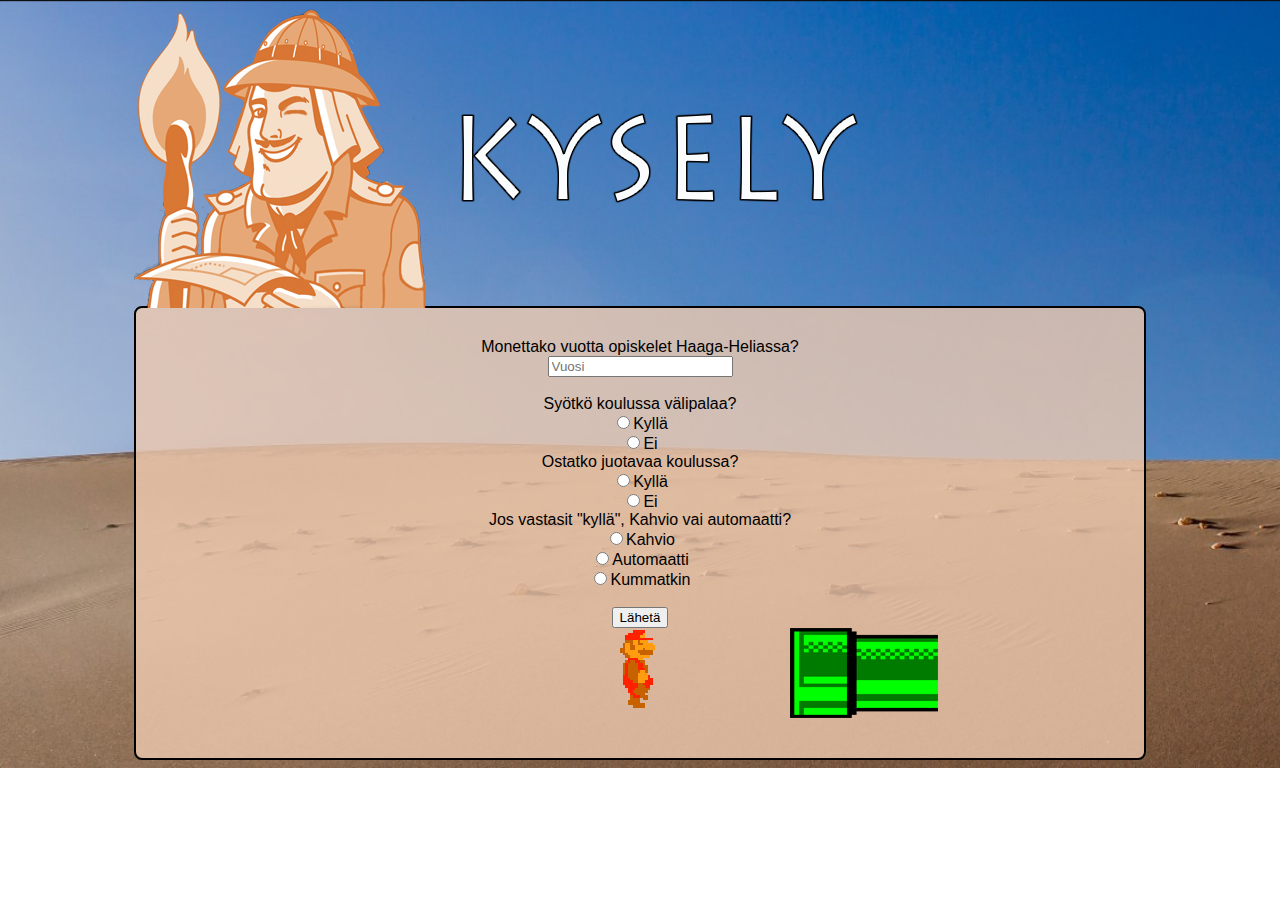
==== index.html @ e71d5a9a "Add files via upload" ====
<!DOCTYPE html>
<html>
    
    <head>
        <meta charset="utf-8">
        <meta http-equiv="X-UA-Compatible" content="IE=edge">
        <meta name="viewport" content="width-device-width, initial-scale=1">
        <title>Kysely</title>
        <meta name="description" content="Kysely">
        <link rel="stylesheet" href="tyyli.css">
   <script language="javascript" type="text/javascript">
var timerid = 0;
var images = new Array(	"grandi2.png",
			"grandi3.png");
var countimages = 0;
function startTime()
{
	if(timerid)
	{
		timerid = 0;
	}
	var tDate = new Date();
	
	if(countimages == images.length)
	{
		countimages = 0;
	}
	if(tDate.getSeconds() % 5 == 0)
	{
		document.getElementById("img1").src = images[countimages];
	}
	countimages++;
	
	timerid = setTimeout("startTime()", 500);
}
</script>
<script>
function pictureChange()
{
document.getElementById("mario").src="mario2.gif";
}

function varaus()
    {
        
    }
</script>
    </head>
  <body onload="startTime();">
    <div id="logo">
    <img id="img1" src="grandi3.png"/>
    </div>
      <div id="laatikko">
<form id="lomake1">
    Monettako vuotta opiskelet Haaga-Heliassa?<br>
     <input type="number" placeholder="Vuosi" id="vuosi" name="nimi" required><br>
        <br>Syötkö koulussa välipalaa?<br>
    <input type="radio" id="vali"required><label>Kyllä</label><br>
    <input type="radio" id="vali" required><label>Ei</label><br>
        Ostatko juotavaa koulussa?<br>
    <input type="radio" id="kahvi" required><label>Kyllä</label><br>
    <input type="radio" id="kahvi"required><label>Ei</label><br>
       Jos vastasit "kyllä", Kahvio vai automaatti?<br>
    <input type="radio" id="automaatti" required><label>Kahvio</label><br>
     <input type="radio" id="automaatti" required><label>Automaatti</label><br>
    <input type="radio" id="automaatti" required><label>Kummatkin</label><br>
    
 
    <br>
    <input type="button" value="Lähetä" onclick="varaus(); pictureChange();">
</form>
<img src="mariopipe.png" id="pipe">
<img src="mario.gif" id="mario">

          <p>
        
        </p>

    </div>


<script src="https://ajax.googleapis.com/ajax/libs/jquery/3.3.1/jquery.min.js">
</script>

            <script>
            
            
        $.getJSON( "http://rottabonus.me:8080/kg/", function( data ) {
            
            
            
 var items = [];

 $.each( data, function( key, d ) {
     
  items.push("<p>Kysymys: " + d.id + <br> + "</p>" );
     items.push("<p>Kysymys: " + d.question + <br> + "</p>" );
    
 });
 
 $( "<p/>", {
   html: items.join( "" )
   }).appendTo( "body" );
 });

            
            
        </script>

        
    </body>

</html>
---- tyyli.css ----
#laatikko {
    margin-top: -6.5px;
    margin-left: 10%;
    margin-right: 10%;
   border-style: solid;
    border-width: 2px;
    border-radius: 8px;
    padding: 30px;
    background-color: rgba(237, 201, 175, 0.8);
    text-align: center;
}

#img1 {
    max-width: 75%;
}

#logo {
    margin-left: 10%;
}
body {
    position: relative;
    background-image: url("background.png");
    background-size: cover;
    background-repeat: no-repeat;
    font-family: "Lucida Sans Unicode", "Lucida Grande", sans-serif;
}

#pipe {
    position: absolute;
    margin-left: 15%;
    z-index:2;
    max-width: 20%;
}
#mario {
    position: relative;
    -webkit-animation-name: example; 
    -webkit-animation-duration: 6s;
    animation-name: example;
    animation-duration: 6s;
    animation-iteration-count: infinite;
    z-index:1;
    max-width: 15%;
}


/* Standard syntax */
@keyframes example {
0%{ transform:translateX(-300px);}

    100%{ transform:translateX(290px);}
}


@media only screen and (max-width:1800px) {
    @keyframes example {
0%{ transform:translateX(-300px);}

    100%{ transform:translateX(250px);}
}


@media only screen and (max-width:1600px) {
    @keyframes example {
0%{ transform:translateX(-300px);}

    100%{ transform:translateX(200px);}
}
    

@media only screen and (max-width:1300px) {
    @keyframes example {
0%{ transform:translateX(-250px);}

    100%{ transform:translateX(150px);}
}



@media only screen and (max-width:1000px) {
    @keyframes example {
0%{ transform:translateX(-200px);}

    100%{ transform:translateX(110px);}
}

@media only screen and (max-width: 600px) {
    @keyframes example {
0%{ transform:translateX(-200px);}

    100%{ transform:translateX(70px);}
}
    #laatikko {
        margin-top: -3px;
    }
}
    
    
@media only screen and (max-width:400px) {
    @keyframes example {
0%{ transform:translateX(-100px);}

    100%{ transform:translateX(45px);}
}


}
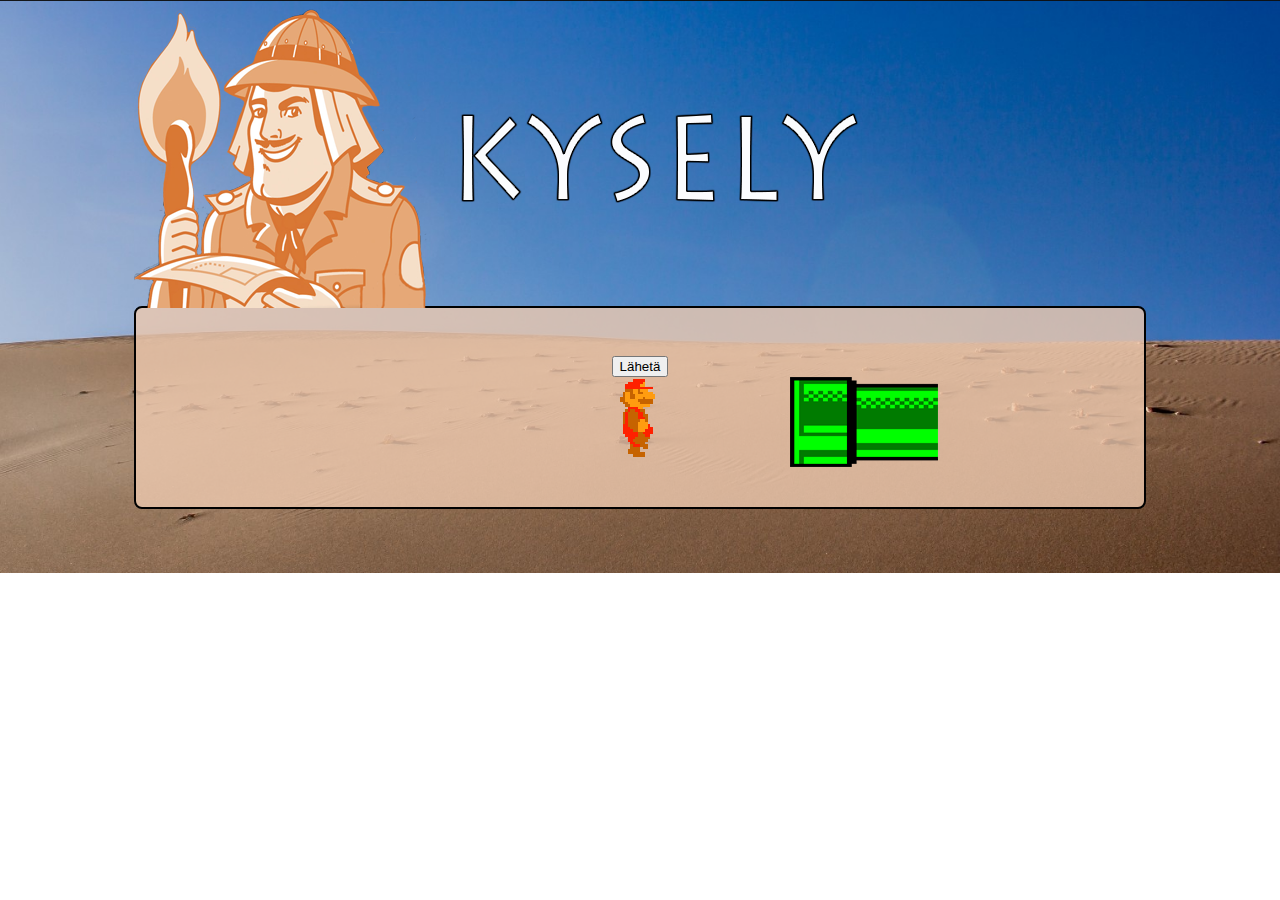
==== commit b19116aa: "Add files via upload" ====
--- a/index.html
+++ b/index.html
@@ -51,24 +51,38 @@
     <img id="img1" src="grandi3.png"/>
     </div>
       <div id="laatikko">
-<form id="lomake1">
-    Monettako vuotta opiskelet Haaga-Heliassa?<br>
-     <input type="number" placeholder="Vuosi" id="vuosi" name="nimi" required><br>
-        <br>Syötkö koulussa välipalaa?<br>
-    <input type="radio" id="vali"required><label>Kyllä</label><br>
-    <input type="radio" id="vali" required><label>Ei</label><br>
-        Ostatko juotavaa koulussa?<br>
-    <input type="radio" id="kahvi" required><label>Kyllä</label><br>
-    <input type="radio" id="kahvi"required><label>Ei</label><br>
-       Jos vastasit "kyllä", Kahvio vai automaatti?<br>
-    <input type="radio" id="automaatti" required><label>Kahvio</label><br>
-     <input type="radio" id="automaatti" required><label>Automaatti</label><br>
-    <input type="radio" id="automaatti" required><label>Kummatkin</label><br>
-    
- 
-    <br>
+<form>
+<div id="lomake1"></div>
+ <br>
     <input type="button" value="Lähetä" onclick="varaus(); pictureChange();">
 </form>
+<script src="https://ajax.googleapis.com/ajax/libs/jquery/3.3.1/jquery.min.js">
+</script>
+
+            <script>
+            
+            
+        $.getJSON( "http://rottabonus.me:8080/kg/", function( data ) {
+            
+            
+            
+ var items = [];
+
+ $.each( data, function( key, d ) {
+     
+  items.push("<p> Kysymys ID: " + d.id + 
+"<br>" + "Kysymys: " + d.question + "<br><input type='text'></p>" );
+    
+ });
+ 
+ $( "<div/>", {
+   html: items.join( "" )
+   }).appendTo( "#lomake1" );
+ });
+
+            
+            
+        </script>
 <img src="mariopipe.png" id="pipe">
 <img src="mario.gif" id="mario">
 
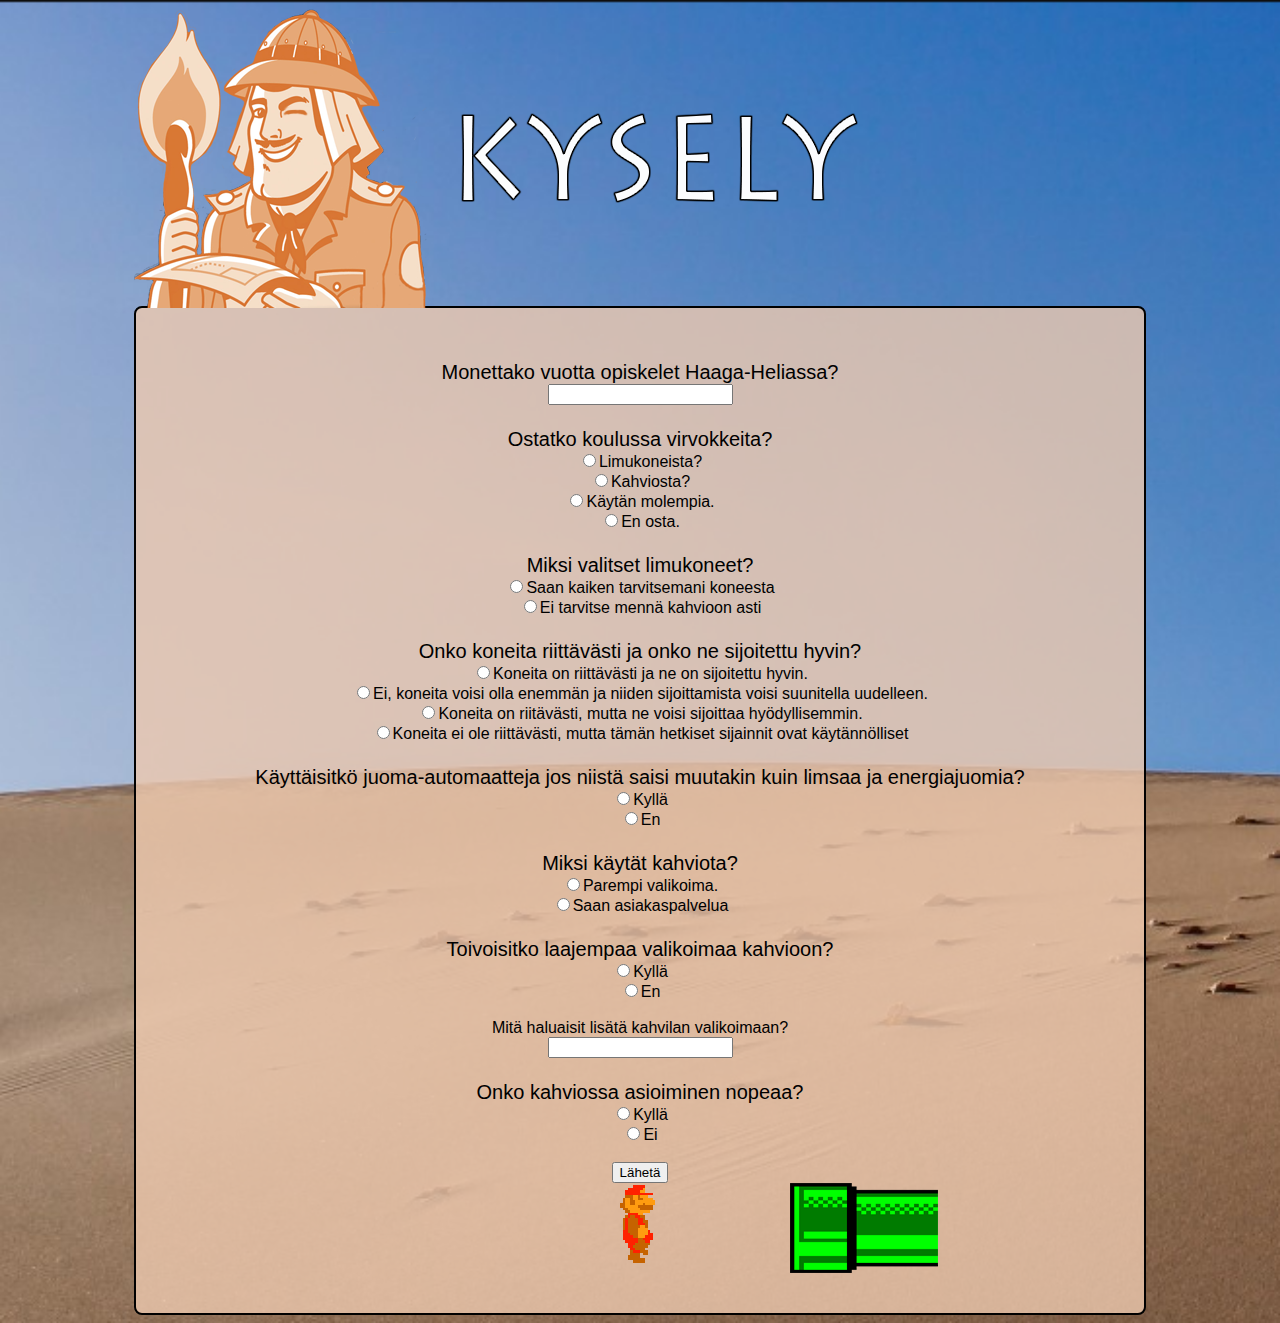
==== commit 89dc6c6c: "Add files via upload" ====
--- a/index.html
+++ b/index.html
@@ -38,13 +38,11 @@
 function pictureChange()
 {
 document.getElementById("mario").src="mario2.gif";
-}
+    
 
-function varaus()
-    {
-        
-    }
-</script>
+} 
+        </script>
+       
     </head>
   <body onload="startTime();">
     <div id="logo">
@@ -54,33 +52,13 @@
 <form>
 <div id="lomake1"></div>
  <br>
-    <input type="button" value="Lähetä" onclick="varaus(); pictureChange();">
+    <button onclick="varaus()">Lähetä</button>
 </form>
 <script src="https://ajax.googleapis.com/ajax/libs/jquery/3.3.1/jquery.min.js">
 </script>
 
             <script>
-            
-            
-        $.getJSON( "http://rottabonus.me:8080/kg/", function( data ) {
-            
-            
-            
- var items = [];
-
- $.each( data, function( key, d ) {
-     
-  items.push("<p> Kysymys ID: " + d.id + 
-"<br>" + "Kysymys: " + d.question + "<br><input type='text'></p>" );
-    
- });
- 
- $( "<div/>", {
-   html: items.join( "" )
-   }).appendTo( "#lomake1" );
- });
-
-            
+         
             
         </script>
 <img src="mariopipe.png" id="pipe">
@@ -92,34 +70,128 @@
 
     </div>
 
-
-<script src="https://ajax.googleapis.com/ajax/libs/jquery/3.3.1/jquery.min.js">
-</script>
-
-            <script>
+ <script>
+              var lomakekentta= [];
             
+                
+        
+        $.getJSON("kysymykset.json", function( data ) {
+ var items = [];
+                  $.each(data, function(key,d){
+                      if(d.type == "text"){
+                          
+            items.push("<br>" + d.question +"<br>");
+            items.push("<input type=" + d.type +" id=" + d.id +"><br>");
+            lomakekentta.push(d.id);
             
-        $.getJSON( "http://rottabonus.me:8080/kg/", function( data ) {
+       
+                  }
+                         
+                         if(d.type == "textarea"){
+                          
+                             items.push("<br>" + d.question +"<br>");
+            items.push("<textarea id=" + d.id +"></textarea><br>");
+            lomakekentta.push(d.id);
+                  }
+                      
+                        if(d.type == "radio"){
+                          
+            items.push("<span class=sana>" +"<br>" + d.question +"</span><br>");
+                            for (i = 0; i < d.value.length; i++){
+            items.push("<input type=" + d.type +" id=" + d.id +" name="+d.id+" value="+d.value[i] + ">" +d.value[i] + "<br>");
+            lomakekentta.push(d.id);                
             
-            
-            
- var items = [];
-
- $.each( data, function( key, d ) {
-     
-  items.push("<p>Kysymys: " + d.id + <br> + "</p>" );
-     items.push("<p>Kysymys: " + d.question + <br> + "</p>" );
+                  }
+                        }
+                      
+            if(d.type == "checkbox"){
+                          
+            items.push("<span class=sana>" +"<br>" + d.question +"</span><br>");
+                 for (i = 0; i < d.value.length; i++){
+            items.push("<input type=" + d.type +" id=" + d.id +">"+d.value[i] + "<br>");
+            lomakekentta.push(d.id);
+                  }          
+            }
+                        if(d.type == "number"){
+                          
+            items.push("<span class=sana>" +"<br>" + d.question +"</span><br>");
+                 for (i = 0; i < d.value.length; i++){
+            items.push("<input type=" + d.type +" id=" + d.id +">" + "<br>");
+            lomakekentta.push(d.id);
+                  }          
+            }
+                     
+                      
     
  });
  
- $( "<p/>", {
+ $( "<div/>", {
    html: items.join( "" )
-   }).appendTo( "body" );
+   }).appendTo( "#lomake1" );
  });
+     
+     
+function varaus(){
+    
+    var lahetys= [];
+    for (i = 0; i < lomakekentta.length; i++) {
+        
 
+type=document.getElementById(lomakekentta[i]).type;
+        
+        if(type == "text"){
+            vastaus=document.getElementById(lomakekentta[i]).value;
             
+        }
+        
+        
+        
+        
+        if(type == "radio"){
+            var radios = document.getElementsByName(lomakekentta[i]);
+         for (var x = 0, length = radios.length; x < length; x++){
+        if (radios[x].checked){ 
+               vastaus=radios[x].value;
             
-        </script>
+             }
+        }
+
+        
+        }
+        
+        
+        
+        
+         if(type == "number"){
+              vastaus=document.getElementById(lomakekentta[i]).value;
+            
+             
+         }
+        
+lahetys.push(" id=" + lomakekentta[i] +":" + vastaus+ "><br>");
+ }
+
+      jsonData=lahetys.join(" ");
+    console.log(JSON.stringify(data));
+    var myJSON = JSON.stringify(jsonData);
+alert(myJSON);
+  
+  
+    
+
+$.ajax({
+ url: 'https://www.mocky.io/v2/omakoodi',
+ type: 'POST',
+ dataType: 'json',
+ data: jsonData, 
+ success: function() { alert('POST completed. Data:' + myJSON)}
+});
+
+
+    
+}  
+     
+</script>
 
         
     </body>
--- a/tyyli.css
+++ b/tyyli.css
@@ -40,6 +40,10 @@
     animation-iteration-count: infinite;
     z-index:1;
     max-width: 15%;
+}
+
+.sana {
+    font-size: 20px;
 }
 
 
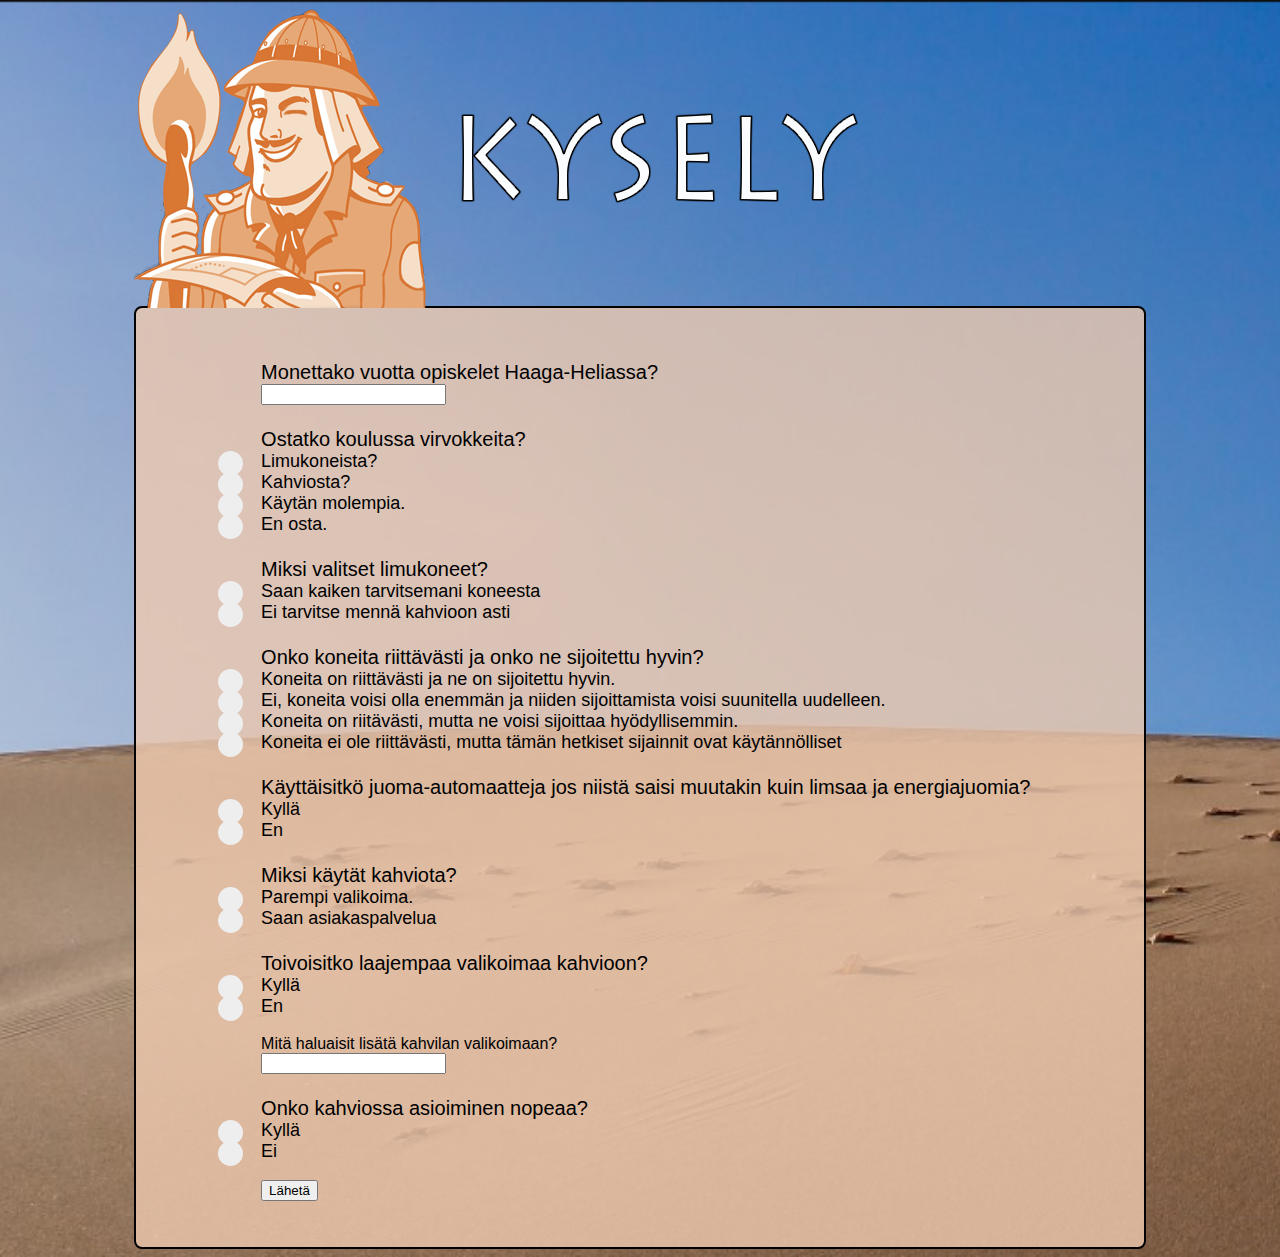
==== commit 175e3bd2: "Add files via upload" ====
--- a/index.html
+++ b/index.html
@@ -52,7 +52,7 @@
 <form>
 <div id="lomake1"></div>
  <br>
-    <button onclick="varaus()">Lähetä</button>
+<button onclick="varaus()" style="margin-left: 10%">Lähetä</button>
 </form>
 <script src="https://ajax.googleapis.com/ajax/libs/jquery/3.3.1/jquery.min.js">
 </script>
@@ -61,8 +61,6 @@
          
             
         </script>
-<img src="mariopipe.png" id="pipe">
-<img src="mario.gif" id="mario">
 
           <p>
         
@@ -98,7 +96,7 @@
                           
             items.push("<span class=sana>" +"<br>" + d.question +"</span><br>");
                             for (i = 0; i < d.value.length; i++){
-            items.push("<input type=" + d.type +" id=" + d.id +" name="+d.id+" value="+d.value[i] + ">" +d.value[i] + "<br>");
+            items.push("<label class=container>" + "<input type=" + d.type + " id=" + d.id +" name="+d.id+" value="+d.value[i] + ">" +d.value[i] + "<span class=checkmark></span>" + "</label>");
             lomakekentta.push(d.id);                
             
                   }
--- a/tyyli.css
+++ b/tyyli.css
@@ -1,3 +1,71 @@
+label {
+    position: relative;
+}
+.container {
+    display: block;
+    position: relative;
+    cursor: pointer;
+    font-size: 18px;
+    -webkit-user-select: none;
+    -moz-user-select: none;
+    -ms-user-select: none;
+    user-select: none;
+}
+
+/* Hide the browser's default radio button */
+.container input {
+    position: absolute;
+    opacity: 0;
+    cursor: pointer;
+}
+
+/* Create a custom radio button */
+.checkmark {
+    position: absolute;
+    top: 0;
+    left: 0;
+    margin-left: -5%;
+    height: 25px;
+    width: 25px;
+    background-color: #eee;
+    border-radius: 50%;
+}
+
+/* On mouse-over, add a grey background color */
+.container:hover input ~ .checkmark {
+    background-color: #ccc;
+}
+
+/* When the radio button is checked, add a blue background */
+.container input:checked ~ .checkmark {
+    background-color: #2196F3;
+}
+
+/* Create the indicator (the dot/circle - hidden when not checked) */
+.checkmark:after {
+    content: "";
+    position: absolute;
+    display: none;
+}
+
+/* Show the indicator (dot/circle) when checked */
+.container input:checked ~ .checkmark:after {
+    display: block;
+}
+
+/* Style the indicator (dot/circle) */
+.container .checkmark:after {
+ 	top: 9px;
+	left: 9px;
+	width: 8px;
+	height: 8px;
+	border-radius: 50%;
+	background: white;
+}
+#lomake1 {
+    margin-left: 10%;
+}
+
 #laatikko {
     margin-top: -6.5px;
     margin-left: 10%;
@@ -7,7 +75,7 @@
     border-radius: 8px;
     padding: 30px;
     background-color: rgba(237, 201, 175, 0.8);
-    text-align: center;
+    
 }
 
 #img1 {
@@ -96,6 +164,26 @@
     #laatikko {
         margin-top: -3px;
     }
+    .checkmark {
+    position: absolute;
+    top: 0;
+    left: 0;
+    margin-left: -15%;
+    height: 20px;
+    width: 20px;
+    background-color: #eee;
+    border-radius: 50%;
+    
+}
+    .container .checkmark:after {
+ 	top: 6px;
+	left: 6px;
+	width: 8px;
+	height: 8px;
+	border-radius: 50%;
+	background: white;
+}
+
 }
     
     
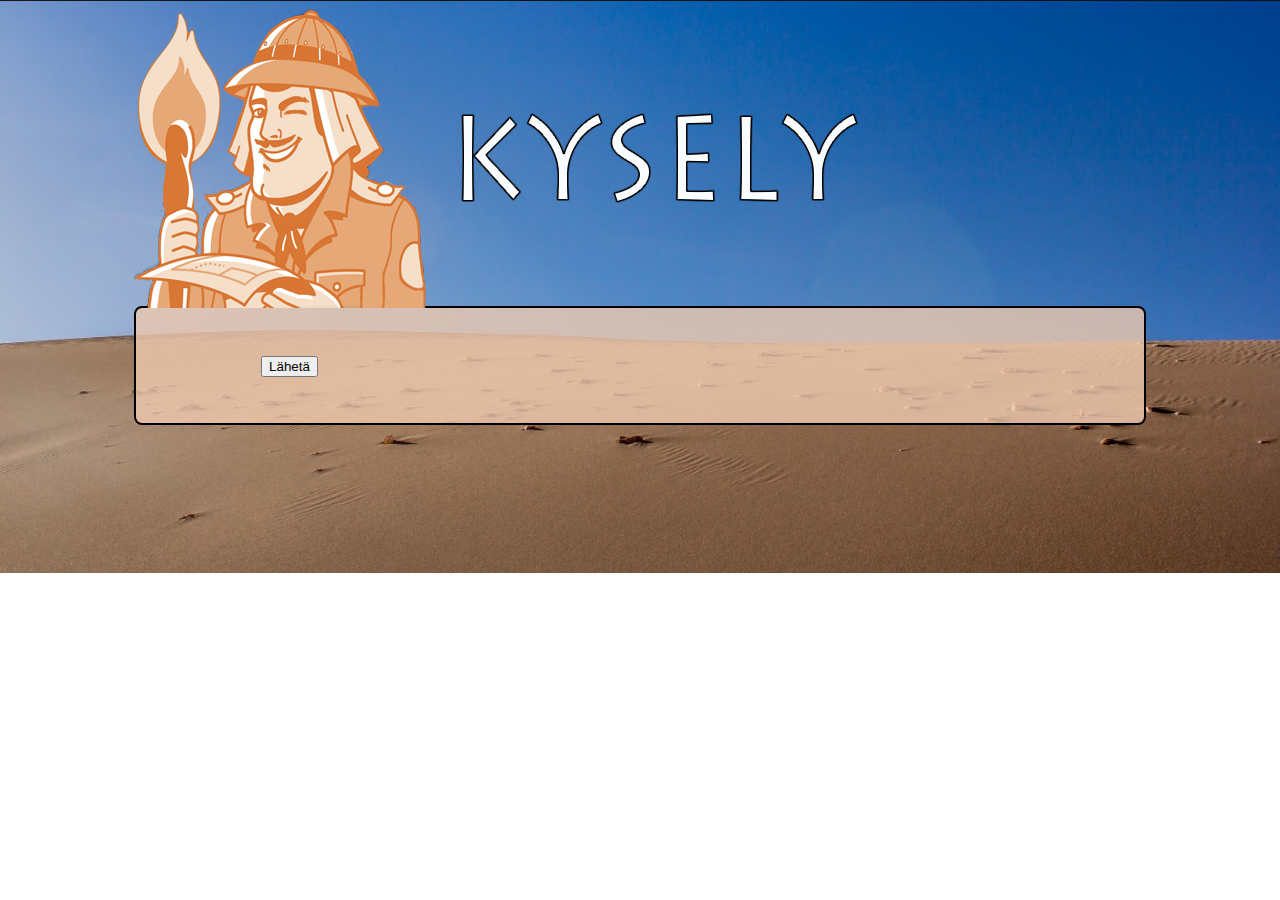
==== commit 24abad02: "Add files via upload" ====
--- a/index.html
+++ b/index.html
@@ -1,10 +1,11 @@
+
 <!DOCTYPE html>
 <html>
     
     <head>
         <meta charset="utf-8">
         <meta http-equiv="X-UA-Compatible" content="IE=edge">
-        <meta name="viewport" content="width-device-width, initial-scale=1">
+        
         <title>Kysely</title>
         <meta name="description" content="Kysely">
         <link rel="stylesheet" href="tyyli.css">
@@ -52,7 +53,7 @@
 <form>
 <div id="lomake1"></div>
  <br>
-<button onclick="varaus()" style="margin-left: 10%">Lähetä</button>
+<input type="button" onclick="varaus()" style="margin-left: 10%" value="Lähetä">
 </form>
 <script src="https://ajax.googleapis.com/ajax/libs/jquery/3.3.1/jquery.min.js">
 </script>
@@ -73,7 +74,7 @@
             
                 
         
-        $.getJSON("kysymykset.json", function( data ) {
+        $.getJSON("http://167.99.253.212:8080/ohjelmistoprojekti/questions/team/2", function( data ) {
  var items = [];
                   $.each(data, function(key,d){
                       if(d.type == "text"){
@@ -85,14 +86,14 @@
        
                   }
                          
-                         if(d.type == "textarea"){
+                         if(d.question_type == "avoin"){
                           
                              items.push("<br>" + d.question +"<br>");
-            items.push("<textarea id=" + d.id +"></textarea><br>");
-            lomakekentta.push(d.id);
-                  }
-                      
-                        if(d.type == "radio"){
+            items.push("<textarea id=" + d.question_id +"></textarea><br>");
+            lomakekentta.push(d.question_id);
+                  }
+                      
+                        if(d.type == "monivalinta"){
                           
             items.push("<span class=sana>" +"<br>" + d.question +"</span><br>");
                             for (i = 0; i < d.value.length; i++){
@@ -101,6 +102,13 @@
             
                   }
                         }
+                      
+               if(d.question_type == "monivalinta"){
+                          
+                             items.push("<br>" + d.question +"<br>");
+            items.push("<textarea id=" + d.question_id +"></textarea><br>");
+            lomakekentta.push(d.question_id);
+                  }
                       
             if(d.type == "checkbox"){
                           
@@ -132,10 +140,13 @@
 function varaus(){
     
     var lahetys= [];
+     lahetys.push("[");
     for (i = 0; i < lomakekentta.length; i++) {
         
 
 type=document.getElementById(lomakekentta[i]).type;
+        
+       
         
         if(type == "text"){
             vastaus=document.getElementById(lomakekentta[i]).value;
@@ -143,7 +154,12 @@
         }
         
         
-        
+        if (type == "avoin"){
+            
+            vastaus=document.getElementById(lomakekentta[i].value);
+            
+           
+        }
         
         if(type == "radio"){
             var radios = document.getElementsByName(lomakekentta[i]);
@@ -166,27 +182,45 @@
              
          }
         
-lahetys.push(" id=" + lomakekentta[i] +":" + vastaus+ "><br>");
- }
-
-      jsonData=lahetys.join(" ");
-    console.log(JSON.stringify(data));
+       
+  var vastaus=
+      
+      document.getElementById(lomakekentta[i]).value; 
+        if (i<=6){
+        lahetys.push("{"+'"answer"'+ ':"' + vastaus+'"}' + ",");
+        }
+        else {
+            lahetys.push("{"+'"answer"'+ ':"' + vastaus+'"}');
+        }
+     }        
+     lahetys.push("]");
+    jsonData=lahetys.join("");
     var myJSON = JSON.stringify(jsonData);
-alert(myJSON);
+alert(jsonData);
+var info = [];
   
-  
-    
 
 $.ajax({
- url: 'https://www.mocky.io/v2/omakoodi',
+ url: 'http://167.99.253.212:8080/ohjelmistoprojekti/answers/team/2',
  type: 'POST',
  dataType: 'json',
+contentType: 'application/json',
  data: jsonData, 
- success: function() { alert('POST completed. Data:' + myJSON)}
+ success: function() {
+    alert('POST completed. Data:' + jsonData)
+},
+
+    error: function(XMLHttpRequest, textStatus, errorThrown) {
+        alert(textStatus);
+        alert(errorThrown);
+        alert("Status: " + XMLHttpRequest.status);
+    }
+
+
 });
 
 
-    
+     
 }  
      
 </script>
